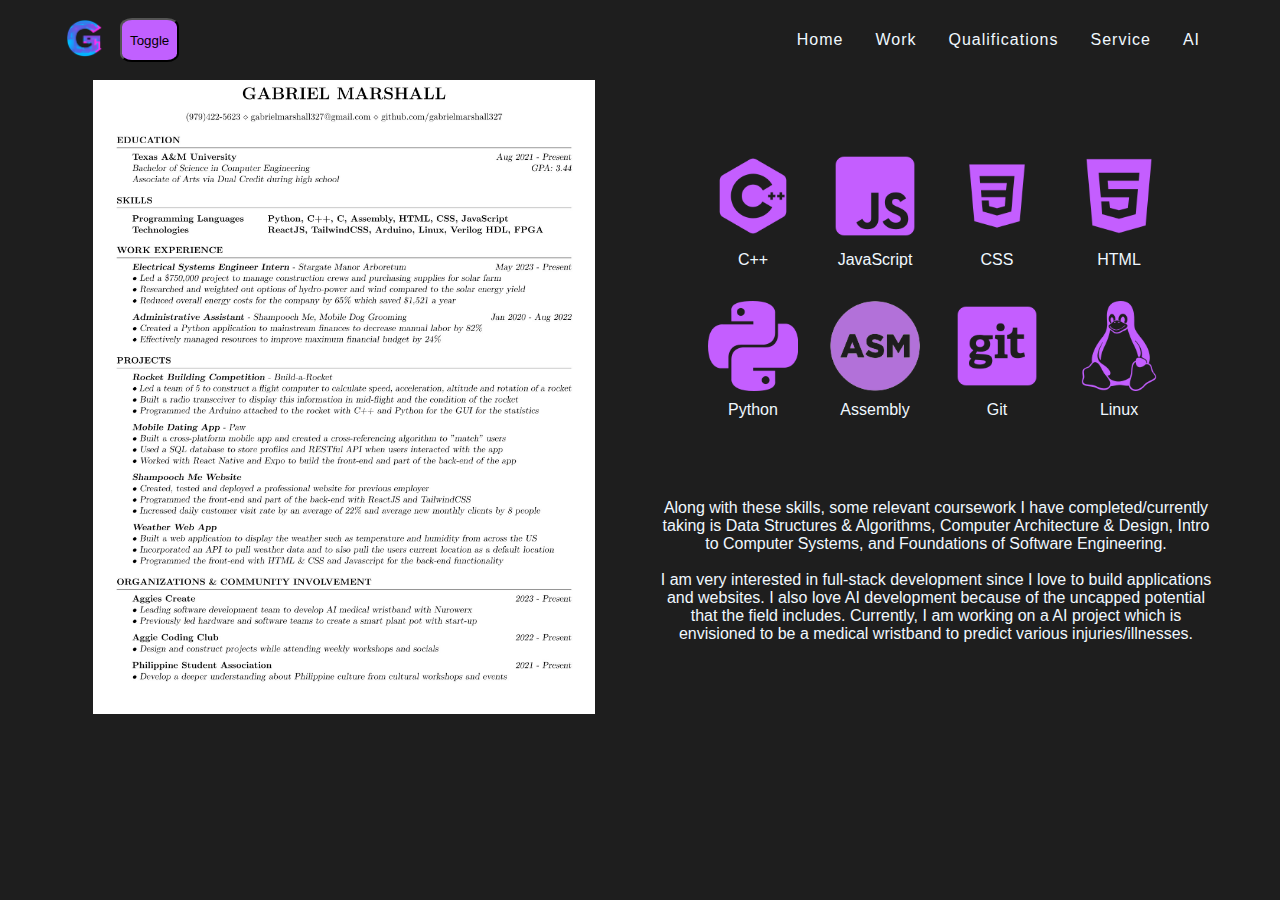
==== qualifications.html @ 808f24fe "initial portfolio" ====
<!DOCTYPE html>
<html lang="en">
  <head>
    <meta charset="UTF-8" />
    <title>Gabe's Website</title>
    <link rel="stylesheet" href="style.css" />
    <meta name="viewport" content="width=device-width, initial-scale=1.0" />
    <script type="text/javascript" src="script.js"></script>
  </head>
  <nav>
    <div class="navbar">
      <div class="logo">
        <a href="index.html"
          ><img src="images/logo-nobg.png" alt="Logo" id="logopic" height="40"
        /></a>
        <button class="togglebutton" onclick="toggleSheet()">Toggle</button>
      </div>
      <div class="topmenu">
        <ul class="topmenu-list">
          <li><a href="index.html" class="topmenu-links">Home</a></li>
          <li><a href="work.html" class="topmenu-links">Work</a></li>
          <li>
            <a href="qualifications.html" class="topmenu-links"
              >Qualifications</a
            >
          </li>
          <li><a href="service.html" class="topmenu-links">Service</a></li>
          <li><a href="ai.html" class="topmenu-links">AI</a></li>
        </ul>
      </div>
    </div>
  </nav>
  <body>
    <div class="qual">
      <div class="leftqual">
        <a
          href="images/Resume_Gabriel_Marshall (1).pdf"
          target="_blank"
          class="resume"
          ><img
            src="images/Resume_Gabriel_Marshall (1).jpg"
            alt="Resume"
            class="resume"
            height="650"
        /></a>
      </div>
      <div class="rightqual">
        <div class="rightqualinner">
          <div class="qskills">
            <div class="skill-img">
              <img src="skills_images/c++_logo.png" alt="C++ Logo" /><span
                >C++</span
              >
            </div>
            <div class="skill-img">
              <img src="skills_images/js_logo.png" alt="JavaScript Logo" /><span
                >JavaScript</span
              >
            </div>
            <div class="skill-img">
              <img src="skills_images/css_logo.png" alt="CSS Logo" /><span
                >CSS</span
              >
            </div>
            <div class="skill-img">
              <img src="skills_images/html_logo.png" alt="HTML Logo" /><span
                >HTML</span
              >
            </div>
            <div class="skill-img">
              <img src="skills_images/python_logo.png" alt="Python Logo" /><span
                >Python</span
              >
            </div>
            <div class="skill-img">
              <img
                src="skills_images/asm_logo.png"
                alt="Assembly Logo"
                id="asm-logo"
              /><span>Assembly</span>
            </div>
            <div class="skill-img">
              <img src="skills_images/git_logo.png" alt="Git Logo" /><span
                >Git</span
              >
            </div>
            <div class="skill-img">
              <img src="skills_images/linux_logo.png" alt="Linux Logo" /><span
                >Linux</span
              >
            </div>
          </div>
          <div class="qinterests">
            <p>
              Along with these skills, some relevant coursework I have
              completed/currently taking is Data Structures & Algorithms,
              Computer Architecture & Design, Intro to Computer Systems, and
              Foundations of Software Engineering.
            </p>
            <br />
            <p>
              I am very interested in full-stack development since I love to
              build applications and websites. I also love AI development
              because of the uncapped potential that the field includes.
              Currently, I am working on a AI project which is envisioned to be
              a medical wristband to predict various injuries/illnesses.
            </p>
          </div>
        </div>
      </div>
    </div>
  </body>
</html>
---- style.css ----
:root {
  --purple-color: #c160ff;
  --cream-color: #fffdd0;
}

* {
  margin: 0;
  padding: 0;
  scroll-behavior: smooth;
  font-family: Public Sans, sans-serif;
  scrollbar-width: none;
  color: aliceblue;
}

/*navbar*/
nav {
  top: 0;
  z-index: 1000;
  width: 100%;
  background-color: #1e1e1e;
  position: fixed;
  height: 5rem;
}

.navbar {
  max-width: 72rem;
  margin-left: auto;
  margin-right: auto;
  width: 100%;
  height: 100%;
  display: flex;
  align-items: center;
  justify-content: space-between;
}

body {
  background-color: #1e1e1e;
}

.logo {
  display: flex;
  justify-content: space-between;
  gap: 1rem;
}

.logo a img {
  height: 40px;
}

.togglebutton {
  background-color: #c160ff;
  color: black;
  padding: 0.5rem;
  border-radius: 20%;
}

.togglebutton:hover {
  cursor: pointer;
}

ul {
  list-style: none;
  display: flex;
}

li {
  display: inline;
  letter-spacing: 1px;
}

li a {
  padding: 1rem 1rem;
  display: block;
  color: aliceblue;
  transition-duration: 0.5s;
  transition-timing-function: ease;
  transition-delay: 0s;
  transition-property: color;
}

li a:hover {
  color: var(--purple-color);
  background-color: black;
}

a {
  text-decoration: none;
}

a:hover {
  cursor: pointer;
}

a:visited {
  text-decoration: none;
}

/*hero*/
.hero {
  display: flex;
  justify-content: center;
  align-items: center;
  margin-left: auto;
  margin-right: auto;
  max-width: 48rem;
  padding-top: 10rem;
  height: 70vh;
}

.lefthero {
  flex-basis: 35%;
}

.selfpic {
  border-radius: 50%;
}

.name {
  text-align: center;
  font-weight: 600;
  font-size: 30px;
  padding: 2rem;
}

.righthero {
  display: flex;
  flex-direction: column;
  flex-basis: 65%;
}

.aboutme {
  padding: 1rem;
}

.socials {
  text-align: center;
  padding: 1rem;
}

.socials a {
  border-radius: 50%;
  padding: 0 0.5rem 0 0.5rem;
}

/*work*/

.workcontainer {
  display: flex;
  flex-wrap: wrap;
  justify-content: center;
  gap: 2rem;
  padding-top: 8rem;
}

.workcards {
  height: 500px;
  width: 400px;
  border: solid 3px var(--purple-color);
}

.worktitle {
  text-align: center;
  font-weight: 600;
  font-size: 20px;
  padding: 2rem 2rem;
}

.workimagecontainer {
  padding: 0 2rem;
  width: 80%;
}

.workimage {
  width: 100%;
  height: 150px;
}

.workdesc {
  padding: 2rem 2rem;
}

.workbuttonscontainer {
  display: flex;
  justify-content: center;
  gap: 2rem;
  padding: 0 4rem;
}

.workbutton {
  width: 100px;
  height: 50px;
  background-color: #c160ff;
  cursor: pointer;
}

/*qualifications*/
.qual {
  display: flex;
  justify-content: center;
  align-items: center;
  max-width: 72rem;
  margin-left: auto;
  margin-right: auto;
  padding-top: 4rem;
}

.leftqual {
  flex-basis: 50%;
}

.resume {
  height: 650px;
  display: flex;
  align-items: center;
  justify-content: center;
}

.rightqual {
  flex-basis: 50%;
  padding-left: 2rem;
}

.rightqualinner {
  display: grid;
  gap: 4rem;
}

.qskills {
  display: flex;
  justify-content: center;
  flex-wrap: wrap;
}

.qinterests {
  text-align: center;
}

.skill-img {
  padding: 0 1rem 0 1rem;
  width: 90px;
  text-align: center;
  display: flex;
  flex-direction: column;
  padding: 1rem 1rem;
}

.skill-img img {
  padding-bottom: 10px;
  animation: float 6s ease-out infinite;
}

.skills-imgs span {
  color: var(--purple-color);
  font-size: 20px;
  text-align: center;
}

#asm-logo {
  filter: brightness(1.1);
}

/*Service*/
.service {
  display: flex;
  flex-direction: column;
  justify-content: center;
  align-items: center;
  max-width: 72rem;
  margin-left: auto;
  margin-right: auto;
  height: 90dvh;
  padding-top: 4rem;
}

.servicecard {
  max-width: 64rem;
  display: flex;
  padding: 1rem 0;
  height: 8rem;
  flex-basis: 25%;
}

.servicecard2 {
  flex-direction: row-reverse;
}

.servicedesc {
  flex-basis: 80%;
  display: flex;
  align-items: center;
}

.servicepic {
  flex-basis: 20%;
  text-align: center;
}

.servicepic img {
  height: 100%;
  border-radius: 50%;
}

.servicelinks {
  text-decoration: underline;
}

.servicelinks:hover {
  color: #c160ff;
}
/*Everything under here is the AI page*/
.header {
  margin-top: 8rem;
  background-color: #4f2683;
  color: #fff;
  text-align: center;
  padding: 20px;
}

/* Apply styles to headings */
.heading-1 {
  font-size: 36px;
  margin-bottom: 20px;
}

.heading-2 {
  font-size: 24px;
  margin-top: 20px;
  color: #4f2683;
}

/* Apply styles to content section */
.content {
  max-width: 800px;
  margin: 20px auto;
  padding: 20px;
  border-radius: 5px;
  box-shadow: 0 0 10px rgba(0, 0, 0, 0.2);
}

.paragraph {
  line-height: 1.6;
}

/* Apply styles to the footer */
.footer {
  text-align: center;
  padding: 10px;
  background-color: #4f2683;
  color: #fff;
}
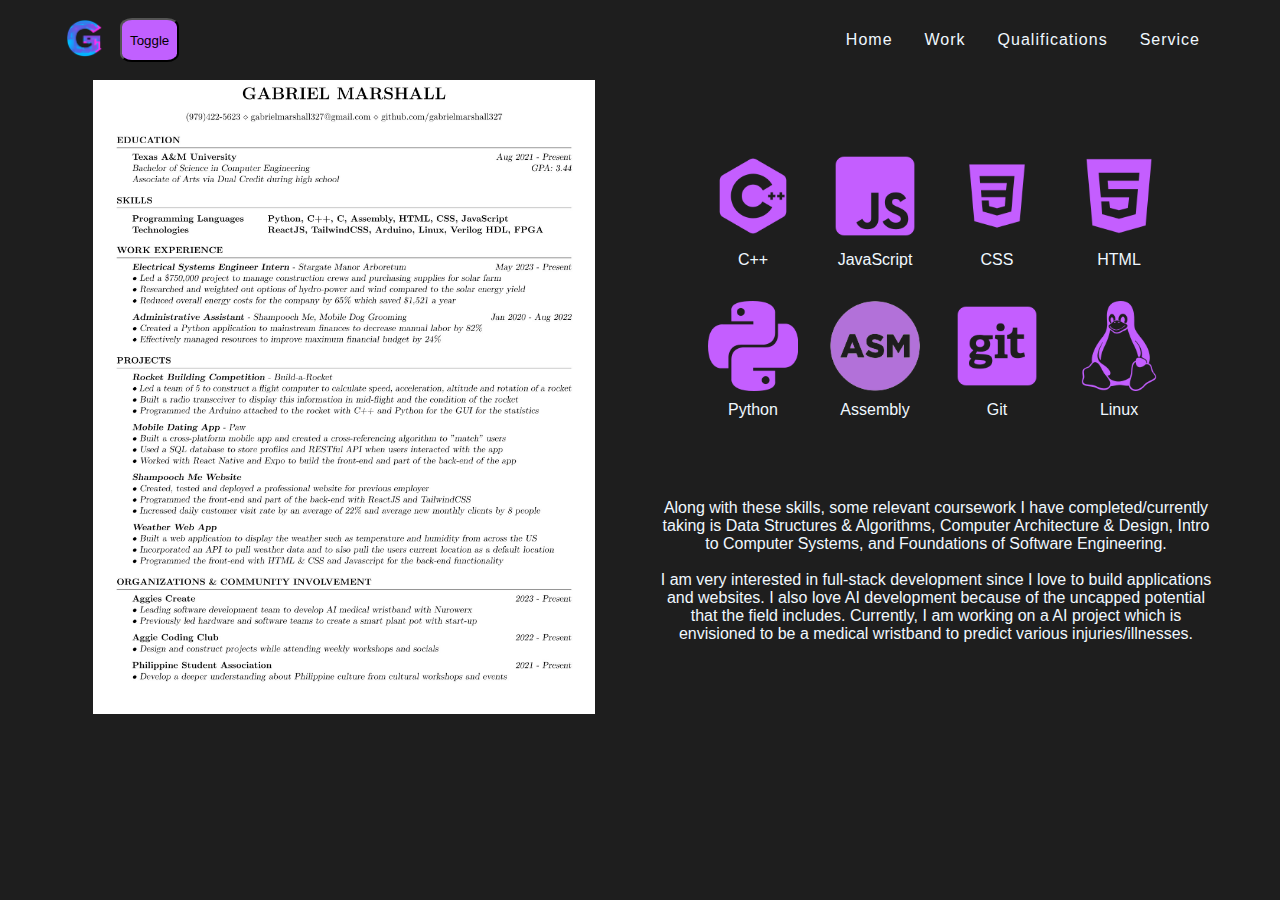
==== commit 33b600e8: "added POS system" ====
--- a/qualifications.html
+++ b/qualifications.html
@@ -25,7 +25,6 @@
             >
           </li>
           <li><a href="service.html" class="topmenu-links">Service</a></li>
-          <li><a href="ai.html" class="topmenu-links">AI</a></li>
         </ul>
       </div>
     </div>
